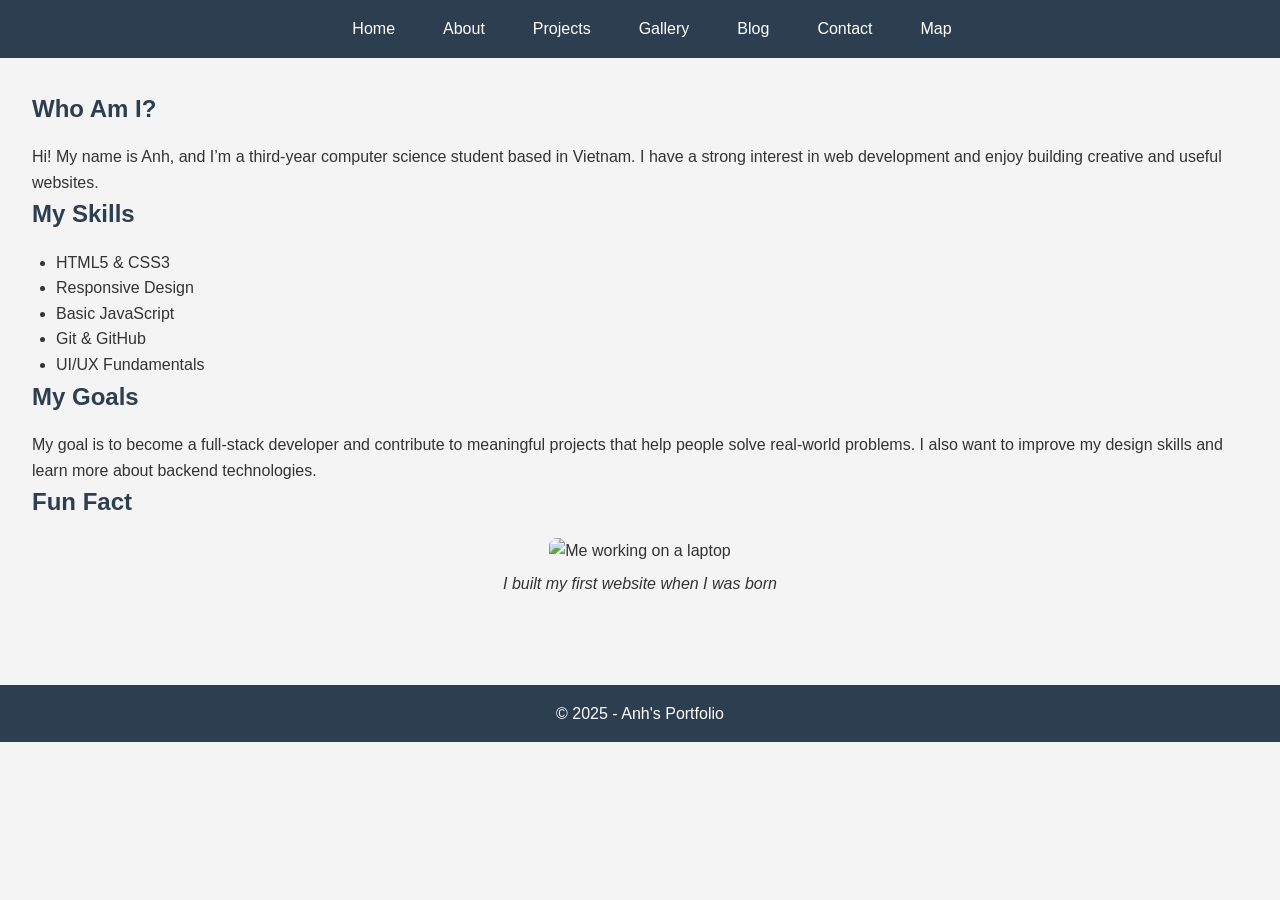
==== about.html @ 0cafd005 "final result web page assignments" ====
<!DOCTYPE html>
<html lang="en">
<head>
  <meta charset="UTF-8" />
  <meta name="viewport" content="width=device-width, initial-scale=1.0" />
  <meta name="description" content="Learn more about me, my background, and my goals." />
  <title>About Me</title>
  <link rel="stylesheet" href="stylesheet.css" />
</head>
<body>
  <header>
    <nav>
      <ul>
        <li><a href="index.html">Home</a></li>
        <li><a href="about.html" class="active">About</a></li>
        <li><a href="projects.html">Projects</a></li>
        <li><a href="gallery.html">Gallery</a></li>
        <li><a href="blog.html">Blog</a></li>
        <li><a href="contact.html">Contact</a></li>
        <li><a href="map.html">Map</a></li>
      </ul>
    </nav>
  </header>

  <main>
    <section>
      <h2>Who Am I?</h2>
      <p>Hi! My name is Anh, and I’m a third-year computer science student based in Vietnam. I have a strong interest in web development and enjoy building creative and useful websites.</p>
    </section>

    <section>
      <h2>My Skills</h2>
      <ul>
        <li>HTML5 & CSS3</li>
        <li>Responsive Design</li>
        <li>Basic JavaScript</li>
        <li>Git & GitHub</li>
        <li>UI/UX Fundamentals</li>
      </ul>
    </section>

    <section>
      <h2>My Goals</h2>
      <p>My goal is to become a full-stack developer and contribute to meaningful projects that help people solve real-world problems. I also want to improve my design skills and learn more about backend technologies.</p>
    </section>

    <section>
      <h2>Fun Fact</h2>
      <figure>
        <img src="assets/img/funfact.jpg" alt="Me working on a laptop" />
        <figcaption>I built my first website when I was born</figcaption>
      </figure>
    </section>
  </main>

  <footer>
    <p>&copy; 2025 - Anh's Portfolio</p>
  </footer>
</body>
</html>
---- stylesheet.css ----
/* CSS Variables */
:root {
  --primary-color: #3498db;
  --secondary-color: #2c3e50;
  --background-color: #f4f4f4;
  --text-color: #333;
  --white: #fff;
  --font-family: 'Segoe UI', sans-serif;
}

/* Reset & Base Styles */
* {
  margin: 0;
  padding: 0;
  box-sizing: border-box;
}

body {
  font-family: var(--font-family);
  font-size: 16px;
  background-color: var(--background-color);
  color: var(--text-color);
  line-height: 1.6;
}

/* Header & Navigation */
header {
  background-color: var(--secondary-color);
  padding: 1rem 0;
}

nav ul {
  display: flex;
  justify-content: center;
  list-style: none;
  gap: 1rem;
  flex-wrap: wrap;
}

nav a {
  color: var(--white);
  text-decoration: none;
  padding: 0.5rem 1rem;
  transition: background-color 0.3s ease;
}

nav a:hover,
nav a:focus {
  background-color: var(--primary-color);
  border-radius: 5px;
}

/* Main Content */
main {
  padding: 2rem;
}

/* Hero Section */
.hero {
  text-align: center;
  padding: 2rem;
  background-color: var(--white);
  border-radius: 10px;
  box-shadow: 0 0 10px rgba(0, 0, 0, 0.1);
}

.hero h1 {
  font-size: 2rem;
  margin-bottom: 1rem;
}

.hero p {
  font-size: 1.1rem;
  margin-bottom: 1rem;
}

.btn {
  display: inline-block;
  background-color: var(--primary-color);
  color: var(--white);
  padding: 0.75rem 1.5rem;
  text-decoration: none;
  border-radius: 5px;
  transition: background-color 0.3s ease;
}

.btn:hover {
  background-color: #2980b9;
}

/* Section Headings */
section h2 {
  margin-bottom: 1rem;
  font-size: 1.5rem;
  color: var(--secondary-color);
}

/* Articles & Projects */
article {
  margin-bottom: 2rem;
  padding: 1rem;
  background-color: var(--white);
  border-radius: 8px;
  box-shadow: 0 0 5px rgba(0, 0, 0, 0.05);
}

article img {
  max-width: 100%;
  height: auto;
  margin-top: 0.5rem;
  border-radius: 5px;
}

/* Gallery */
figure {
  margin-bottom: 1.5rem;
  text-align: center;
}

figure img {
  max-width: 100%;
  height: auto;
  border-radius: 8px;
}

figcaption {
  margin-top: 0.5rem;
  font-style: italic;
  color: var(--text-color);
}

/* Blog List */
ul {
  list-style-type: disc;
  padding-left: 1.5rem;
}

/* Form Styles */
form {
  background-color: var(--white);
  padding: 2rem;
  border-radius: 10px;
  box-shadow: 0 0 10px rgba(0, 0, 0, 0.1);
}

fieldset {
  border: 1px solid #ccc;
  padding: 1rem;
  margin-bottom: 1rem;
}

legend {
  font-weight: bold;
  padding: 0 0.5rem;
}

label {
  display: block;
  margin-top: 1rem;
  font-weight: bold;
}

input,
select,
textarea {
  width: 100%;
  padding: 0.5rem;
  margin-top: 0.3rem;
  border: 1px solid #ccc;
  border-radius: 5px;
}

input[type="submit"],
input[type="reset"] {
  width: auto;
  margin-top: 1rem;
  background-color: var(--primary-color);
  color: var(--white);
  border: none;
  cursor: pointer;
  padding: 0.5rem 1rem;
}

input[type="submit"]:hover,
input[type="reset"]:hover {
  background-color: #2980b9;
}

/* Iframe Section */
iframe {
  width: 100%;
  max-width: 600px;
  height: 350px;
  border: none;
  margin-bottom: 2rem;
}

/* Footer */
footer {
  background-color: var(--secondary-color);
  color: var(--white);
  text-align: center;
  padding: 1rem;
  margin-top: 2rem;
}

/* Responsive Design */
@media (max-width: 768px) {
  nav ul {
    flex-direction: column;
    align-items: center;
  }

  .hero h1 {
    font-size: 1.5rem;
  }

  .btn {
    padding: 0.5rem 1rem;
  }
}
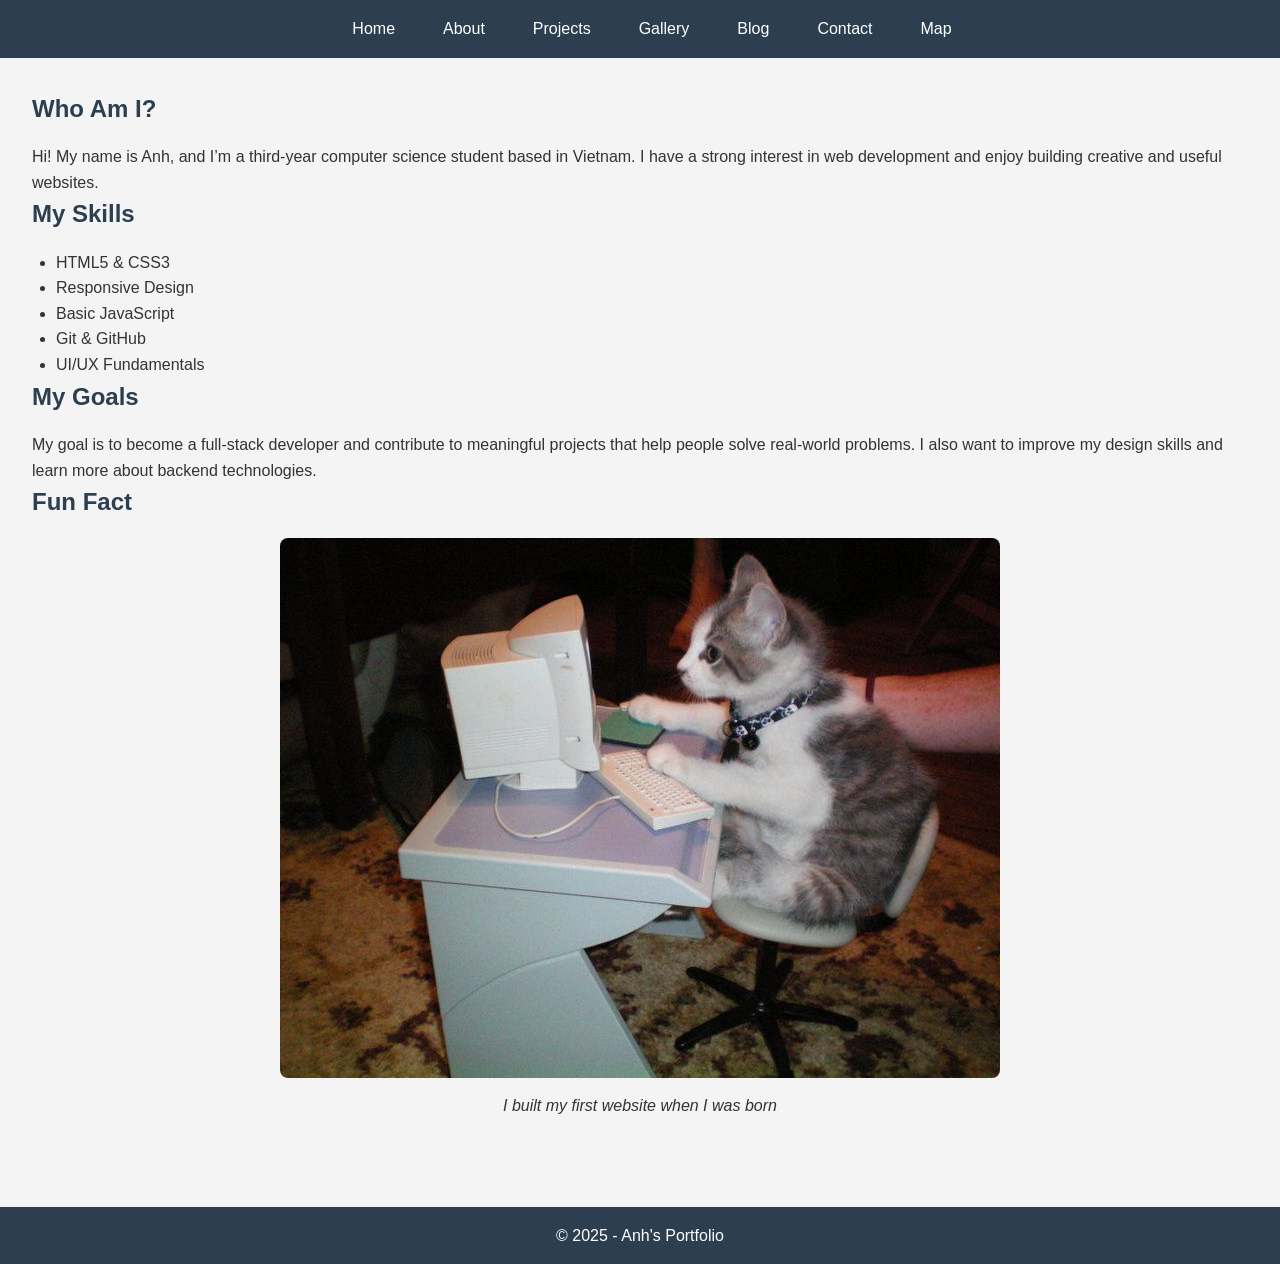
==== commit 3a787334: "Add images to the web page" ====
--- a/about.html
+++ b/about.html
@@ -47,7 +47,7 @@
     <section>
       <h2>Fun Fact</h2>
       <figure>
-        <img src="assets/img/funfact.jpg" alt="Me working on a laptop" />
+        <img src="Images/catLaptop.jpg" alt="Me working on a laptop" />
         <figcaption>I built my first website when I was born</figcaption>
       </figure>
     </section>
